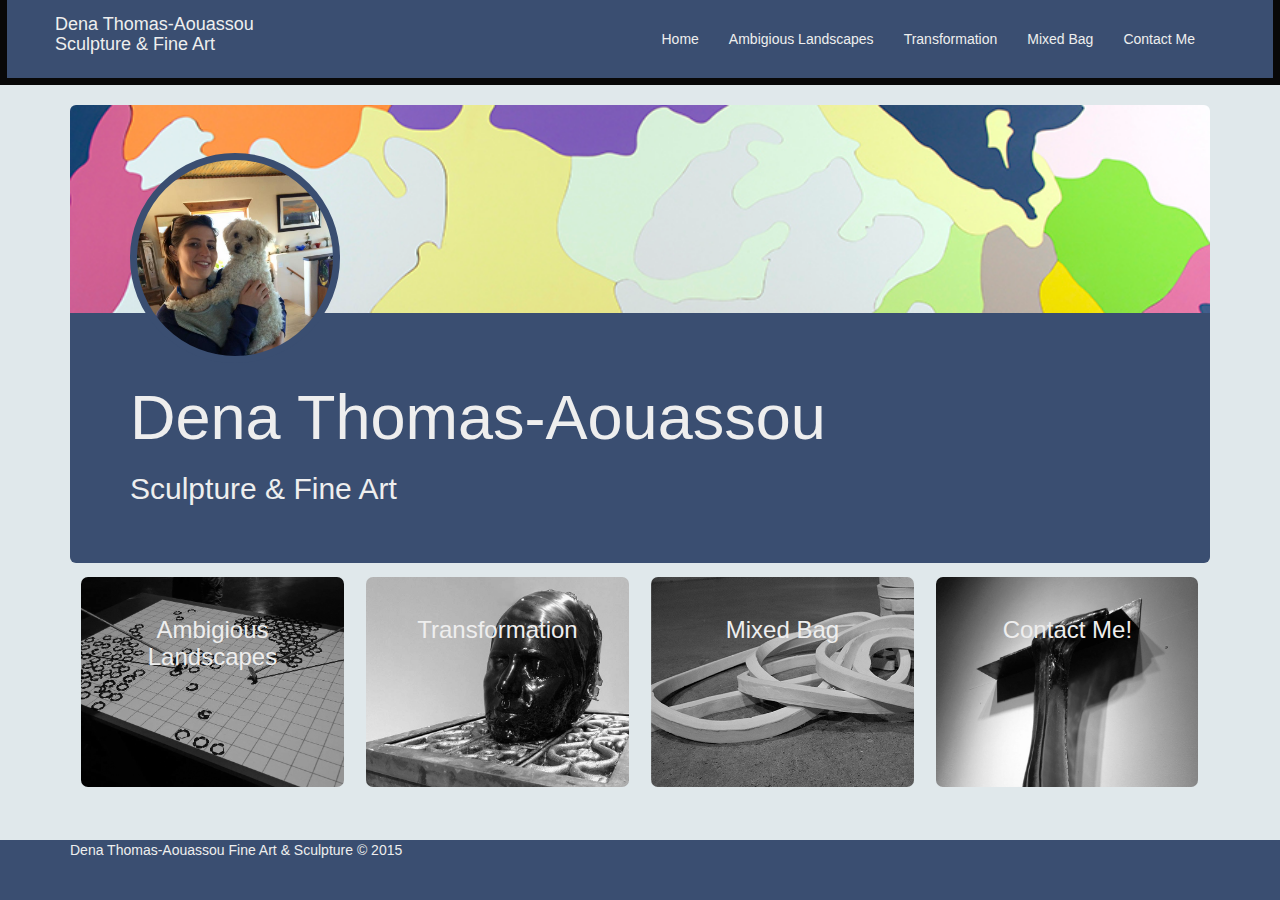
==== index.html @ 4d08dec0 "Added SEO" ====
<!DOCTYPE html>
<html lang="en">
  <head>
    <meta charset="utf-8">
    <meta http-equiv="X-UA-Compatible" content="IE=edge">
    <meta name="viewport" content="width=device-width, initial-scale=1">
    <!-- The above 3 meta tags *must* come first in the head; any other head content must come *after* these tags -->
    <meta name='description' content="Dena Thomas-Aouassou is a sculpture artist living in New Mexico. She recieved her MFA from the University of Illinois in Carbondale. Her work foucs' on feminity and a global world particularly the Morocco, where she spent time in the Peace Corps.">
    <meta name="keywords" content="Dena Thomas-Aouassou, Sculpture, Fine art, art, New Mexico, Illinois, Kansas, Morocco, Master Fine Arts, University Illinois Carbondale, Cast Iron, Wood Working, Mixed Media">
    <title>Dena Thomas-Aouassou | Fine Art &amp; Sculpture</title>

    <!-- Bootstrap -->
    <link href="css/bootstrap.min.css" rel="stylesheet">
    <link rel="stylesheet" type="text/css" href="css/style.css">

    <!-- HTML5 shim and Respond.js for IE8 support of HTML5 elements and media queries -->
    <!-- WARNING: Respond.js doesn't work if you view the page via file:// -->
    <!--[if lt IE 9]>
      <script src="https://oss.maxcdn.com/html5shiv/3.7.2/html5shiv.min.js"></script>
      <script src="https://oss.maxcdn.com/respond/1.4.2/respond.min.js"></script>
    <![endif]-->
  </head>
  <body>
    <!--Sticky Footer Wrap-->
    <div id="wrap">
      <gcse:search></gcse:search>
  	 <!--Header start-->
      <nav class="navbar navbar-inverse ">
        
        <div class="container">
          <!--Hamburger Menu in mobile-->
          <div class="navbar-header"> 
            <button type="button" class="navbar-toggle" data-toggle="collapse" data-target="#myNavbar">
              <span class="icon-bar"></span>
              <span class="icon-bar"></span>
              <span class="icon-bar"></span>                       
            </button>

            <!--Dena LOGO-->
            <a class="navbar-brand" href="index.html"><p>Dena Thomas-Aouassou Sculpture &amp; Fine Art</p></a>
          </div>

          <!--Full Navbar-->
          <div class="collapse navbar-collapse" id="myNavbar">

            <ul class="nav navbar-nav navbar-right">
              <li><a href="index.html">Home</a></li>
              <li><a href="htdocs/ambLand.html">Ambigious Landscapes</a></li>
              <li><a href="htdocs/transform.html">Transformation</a></li>
              <li><a href="htdocs/mixedBag.html">Mixed Bag</a></li>
              <li><a href="htdocs/contact.php">Contact Me</a></li>
            </ul>

          </div>
        </div>
      </nav>
      <!--Header End-->

      <!--Content Begins-->
    <div class=" container">
      <div class="jumbotron">
        <div class="jumboImg col-sm-offset-0" alt="Dena Thomas-Aouassou"></div>
          <h1 >Dena Thomas-Aouassou</h1>
          <h2>Sculpture &amp; Fine Art</h2>
      </div>

      <!--Image Links-->
      <div class="col-sm-offset-2 col-lg-offset-0">
          
        <a href="htdocs/ambLand.html"><div class="col-xs-12 col-sm-4 box" id="box1" alt="Ambigious Landscapes Link">
          <img src="" >
            <h3>Ambigious Landscapes</h3>
          </div></a>
     
        <a href="htdocs/transform.html"><div class="col-xs-12 col-sm-4 box" id="box2" alt="Transform Link">
          <img src="">
            <h3>Transformation</h3>
        </div></a>
     
        <a href="htdocs/mixedBag.html"><div class="col-xs-12 col-sm-4 box" id="box3" alt="Mixed Bag Link">
          <img src="" >
          <h3>Mixed Bag</h3>
        </div></a>
     
        <a href="htdocs/contact.php"><div class="col-xs-12 col-sm-4  box" id="box4" alt="Contact Me">
          <img src="">
          <h3>Contact Me!</h3>
        </div></a>

      </div>
      
    </div>
      <!--end container-->
    <!--Content Ends-->

    </div>
    <!--Wrap Ends-->



    <!--Footer Begins-->
    <div id="footer">
      <div class="container">
        <a href="index.html">Dena Thomas-Aouassou Fine Art &amp; Sculpture &copy; 2015</a>
        
        <div class="socialMedia">

        </div>
      </div>
    </div>
      <!--Footer End-->

    	<!-- jQuery (necessary for Bootstrap's JavaScript plugins) -->
      <script src="js/jquery.min.js"></script>
      <!-- Include all compiled plugins (below), or include individual files as needed -->
      <script src="js/bootstrap.min.js"></script>
      <script src="js/script.js"></script>
      
      <!--Google Analytics-->
      <script>
        (function(i,s,o,g,r,a,m){i['GoogleAnalyticsObject']=r;i[r]=i[r]||function(){
        (i[r].q=i[r].q||[]).push(arguments)},i[r].l=1*new Date();a=s.createElement(o),
        m=s.getElementsByTagName(o)[0];a.async=1;a.src=g;m.parentNode.insertBefore(a,m)
        })(window,document,'script','//www.google-analytics.com/analytics.js','ga');

        ga('create', 'UA-59708360-2', 'auto');
        ga('send', 'pageview');
     </script>

     <!--Google Search Engine API -->
    <script>
      (function() {
        var cx = '011492466570775094298:dephrzvyuq8';
        var gcse = document.createElement('script');
        gcse.type = 'text/javascript';
        gcse.async = true;
        gcse.src = (document.location.protocol == 'https:' ? 'https:' : 'http:') +
            '//cse.google.com/cse.js?cx=' + cx;
        var s = document.getElementsByTagName('script')[0];
        s.parentNode.insertBefore(gcse, s);
      })();
    </script>

  </body>
</html>
---- css/style.css ----
/*IMPORT UTF
-------------------------------------------------- */
@charset "UTF-8";
/* Main Style
-------------------------------------------------- */
body, html {
	width: 100%;
	height: 100%;
	background: #E0E8EB;
	font-family:'Nunito', helvetica, sans-serif;
}

#wrap {
	min-height: 100%;
	height: auto;
	margin: 0 auto -60px;
	padding: 0 0 60px;
}

.container {
  max-width: 100%;
  padding: 0 15px;
}

/* Nav Bar
-------------------------------------------------- */
.navbar {
	width: 100%;
	height: auto;
	border-radius: 0;
	padding: 1em;
	background: #3a4e71;
	border-width: 0 .5em .5em .5em;
	border-image: url('../img/postcard.jpg') 0 0 20 0 round;
}

.navbar-inverse .navbar-nav > li > a {
	color: #eee;
}

.navbar-inverse .navbar-toggle:focus, .navbar-inverse .navbar-toggle:hover {
	background: #D06396;
}


.navbar-inverse .navbar-nav > li > a:hover, .navbar-inverse .navbar-nav > li > a:focus {
    background-color: #E0E8EB;
    color: #D06396;
    border-radius: .5em;
}

.navbar-brand {
	padding: 0;
	height: 2.5em;

}

.navbar-brand p {
	width: 12em;
	color: #eee;
}

/* JUMBOTRON
-------------------------------------------------- */
.jumbotron {
	margin-bottom: 1em;
	background: url('../img/postCard.jpg') no-repeat;
	background-size: 100%;
	background-color: #3a4e71;
	color: #eee;
}

.jumboImg {
	background: url('../img/dena.jpg');
	background-size: cover;
	margin: 0 auto;
	width: 15em;
	height: 15em;
	border-radius: 50%;
	border: .5em solid #3a4e71;
}

.jumbtron-page {
	background-image: none;
}

/* Box Navigation Home page
-------------------------------------------------- */
.center {
	margin: 0 auto;
}
.box {
	background: #2c436d;
	margin-right: 2%;
	margin-left:  2%;
	min-height: 15em;
	margin-bottom: 5%;
	border-radius: .5em;
	text-decoration: none;
	color: #eee;
	text-align: center;
	transition: border .5s;
}

.box:active {
	border: .5em solid #D06396;
	text-decoration: underline;
}

#box1 {
	background: radial-gradient(ellipse at center, rgba(208,99,150,0) 0%,rgba(55,78,112,0) 100%),url('../img/home/box1_bw.jpg');
	background-size: cover;
	background-repeat: no-repeat;
}

#box1:active {
	background-image: radial-gradient(ellipse at center, rgba(208,99,150,0.5) 0%,rgba(55,78,112,.5) 100%), url('../img/home/box1_bw.jpg');
}


#box2 {
	background-image: radial-gradient(ellipse at center, rgba(208,99,150,0) 0%,rgba(55,78,112,0) 100%),url('../img/home/box2_bw.jpg');
	background-size: cover;
	background-repeat: no-repeat;
}

#box2:active {
	background-image: radial-gradient(ellipse at center, rgba(208,99,150,0.5) 0%,rgba(55,78,112,.5) 100%),url('../img/home/box2_bw.jpg');
}

#box3 {
	background-image: radial-gradient(ellipse at center, rgba(208,99,150,0) 0%,rgba(55,78,112,0) 100%), url('../img//home/box3_bw.jpg');
	background-size: cover;
	background-repeat: no-repeat;
}

#box3:active {
	background-image: radial-gradient(ellipse at center, rgba(208,99,150,0.5) 0%,rgba(55,78,112,0.5) 100%),url('../img//home/box3_bw.jpg');
}



#box4 {
	background: radial-gradient(ellipse at center, rgba(208,99,150,0) 0%,rgba(55,78,112,0) 100%),url('../img/home/box4_bw.jpg');
	background-size: cover;

}

#box4:active {
	background-image: radial-gradient(ellipse at center, rgba(208,99,150,0.5) 0%,rgba(55,78,112,0.5) 100%),url('../img/home/box4_bw.jpg');
}

.box:hover {
	border: .5em solid #D06396;
	text-decoration: underline;
}
#box1:hover {
	background-image: radial-gradient(ellipse at center, rgba(208,99,150,0.5) 0%,rgba(55,78,112,0.5) 100%),url('../img/home/box1_bw.jpg');
}
#box2:hover {
	background-image: radial-gradient(ellipse at center, rgba(208,99,150,0.5) 0%,rgba(55,78,112,.5) 100%),url('../img/home/box2_bw.jpg');
}
#box3:hover {
	background-image: radial-gradient(ellipse at center, rgba(208,99,150,0.5) 0%,rgba(55,78,112,.5) 100%), url('../img//home/box3_bw.jpg');
}
#box4:hover {
	background-image: radial-gradient(ellipse at center, rgba(208,99,150,0.5) 0%,rgba(55,78,112,0.5) 100%),url('../img/home/box4_bw.jpg');
}

/*Footer
-------------------------------------------------- */
#footer {
	background: #3a4e71;
	height: 60px;
	border-width: 0.5em .5em .5em .5em;
	border-image: url('../img/postcard.jpg') 25 0 0 0 round;
}

#footer a {
	color: #eee;
}


 /* CUSTOMIZE THE CAROUSEL
-------------------------------------------------- */

.carousel {
    margin-bottom: 0;
	padding: 1.5em;
	background: #3a4e71;
	border-radius: .5em;
}
/* Reposition the controls slightly */
/* Changes the position of the indicators */
.carousel-indicators {
	right: 50%;
	top: auto;
	bottom: 0px;
	margin-right: -19px;
}
/* Changes the colour of the indicators */
.carousel-indicators li {
	background: #c0c0c0;
}
.carousel-indicators .active {
background: #333333;
}

.carousel.right {
	height: auto;
}

.well {
	background: #3a4e71;
	border: 0;
}

.thumbnail {
	width: 100%;
	height: 100%;
	background:#D06396;
	border: 0;
}

.thumbnail img {
	width: 250px;
	height: auto;
}

 /* Form
-------------------------------------------------- */

form legend {
	text-align: center;
	color: #eee;
}

.resume {
	border-radius: .5em;
}

.resume a {
	font-size: 1.5em;
	color: #eee;
	padding: 0 .5em 0 0;
}

/* Large devices (large desktops, 1200px and up) */


/* Media Queries
-------------------------------------------------- */

/* Small devices (tablets, 768px and up) */
@media (min-width: 768px) { 
	.jumboImg {
	margin: 0 0;
	}

	.nav {
		font-size: .8em;
	}
 }

/* Medium devices (desktops, 992px and up) */
@media (min-width: 992px) { 
	.carousel-inner > .item > img {
 		min-width: 100%;
	}
	.nav {
		font-size: 1em;
	}
	
 }

@media (min-width: 1200px) { 
	.navbar-inverse .navbar-nav > li > a:hover, .navbar-inverse .navbar-nav > li > a:focus {
    background-color: #E0E8EB;
    color: #D06396;
    border-radius: .5em;
	}
	.box {
	width: 23%;
	margin-right: 1%;
	margin-left:  1%;
	margin-bottom: 3.2em;
	}

	#box2, #box4 {
		background-position: 0 0;
	}
	.resume a:hover {
	color: #D06396;
	}
}
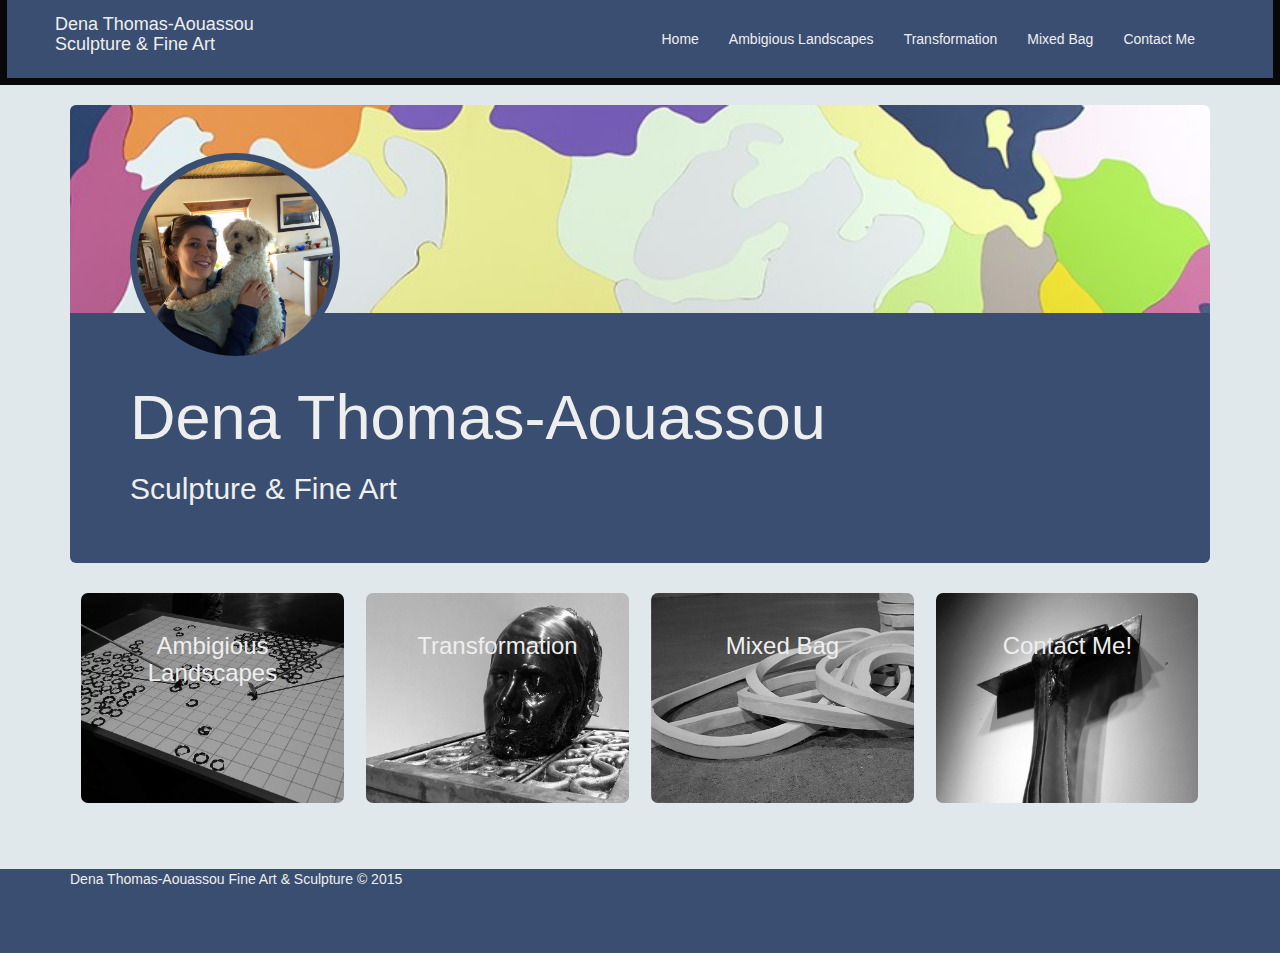
==== commit 22a68fdb: "fixed footer issue" ====
--- a/index.html
+++ b/index.html
@@ -23,7 +23,7 @@
   <body>
     <!--Sticky Footer Wrap-->
     <div id="wrap">
-      <gcse:search></gcse:search>
+      
   	 <!--Header start-->
       <nav class="navbar navbar-inverse ">
         
@@ -102,10 +102,7 @@
     <div id="footer">
       <div class="container">
         <a href="index.html">Dena Thomas-Aouassou Fine Art &amp; Sculpture &copy; 2015</a>
-        
-        <div class="socialMedia">
-
-        </div>
+    
       </div>
     </div>
       <!--Footer End-->
@@ -127,19 +124,6 @@
         ga('send', 'pageview');
      </script>
 
-     <!--Google Search Engine API -->
-    <script>
-      (function() {
-        var cx = '011492466570775094298:dephrzvyuq8';
-        var gcse = document.createElement('script');
-        gcse.type = 'text/javascript';
-        gcse.async = true;
-        gcse.src = (document.location.protocol == 'https:' ? 'https:' : 'http:') +
-            '//cse.google.com/cse.js?cx=' + cx;
-        var s = document.getElementsByTagName('script')[0];
-        s.parentNode.insertBefore(gcse, s);
-      })();
-    </script>
 
   </body>
 </html>--- a/css/style.css
+++ b/css/style.css
@@ -4,15 +4,16 @@
 /* Main Style
 -------------------------------------------------- */
 body, html {
-	width: 100%;
-	height: 100%;
+	min-width: 100%;
+	min-height: 100%;
 	background: #E0E8EB;
 	font-family:'Nunito', helvetica, sans-serif;
 }
 
+
 #wrap {
-	min-height: 100%;
 	height: auto;
+	width: auto;
 	margin: 0 auto -60px;
 	padding: 0 0 60px;
 }
@@ -63,7 +64,6 @@
 /* JUMBOTRON
 -------------------------------------------------- */
 .jumbotron {
-	margin-bottom: 1em;
 	background: url('../img/postCard.jpg') no-repeat;
 	background-size: 100%;
 	background-color: #3a4e71;
@@ -171,7 +171,9 @@
 -------------------------------------------------- */
 #footer {
 	background: #3a4e71;
-	height: 60px;
+	height: 6em;
+	width: 100%;
+	margin-top: 1.5em;
 	border-width: 0.5em .5em .5em .5em;
 	border-image: url('../img/postcard.jpg') 25 0 0 0 round;
 }
@@ -245,6 +247,7 @@
 	padding: 0 .5em 0 0;
 }
 
+
 /* Large devices (large desktops, 1200px and up) */
 
 
@@ -260,6 +263,11 @@
 	.nav {
 		font-size: .8em;
 	}
+
+	.modal-content {
+		margin: 0 auto;
+		width: 65%;
+	}
  }
 
 /* Medium devices (desktops, 992px and up) */
@@ -269,6 +277,10 @@
 	}
 	.nav {
 		font-size: 1em;
+	}
+
+	footer{
+		margin-top: 5em;
 	}
 	
  }
